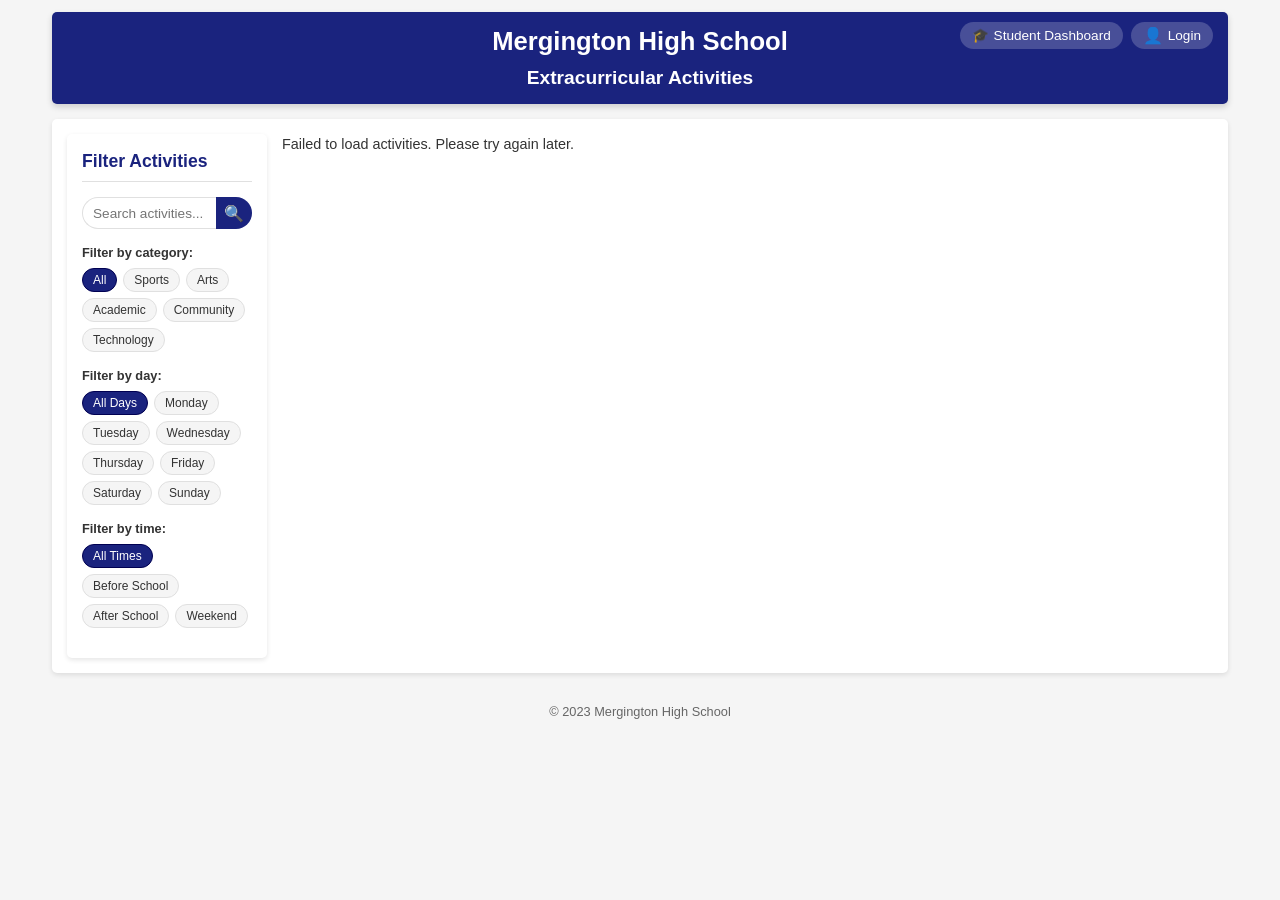
==== src/static/index.html @ c19a3ea5 "Add student dashboard page with profile and quick-access features" ====
<!DOCTYPE html>
<html lang="en">
  <head>
    <meta charset="UTF-8" />
    <meta name="viewport" content="width=device-width, initial-scale=1.0" />
    <title>Mergington High School Activities</title>
    <link rel="stylesheet" href="styles.css" />
    <link
      rel="icon"
      type="image/svg+xml"
      href="https://github.githubassets.com/favicons/favicon.svg"
    />
  </head>
  <body>
    <header>
      <h1>Mergington High School</h1>
      <h2>Extracurricular Activities</h2>
      <div id="user-controls">
        <div id="user-status">
          <a href="/static/dashboard.html" class="icon-button header-nav-link" style="margin-right:8px;">
            <span>🎓</span>
            <span>Student Dashboard</span>
          </a>
          <button id="login-button" class="icon-button">
            <span class="user-icon">👤</span>
            <span>Login</span>
          </button>
          <div id="user-info" class="hidden">
            <span id="display-name"></span>
            <button id="logout-button">Logout</button>
          </div>
        </div>
      </div>
    </header>

    <main>
      <section id="activities-container">
        <div class="main-content-layout">
          <!-- Left Sidebar for Filters -->
          <aside class="sidebar-filters">
            <h3>Filter Activities</h3>
            <!-- Search Box -->
            <div class="search-box">
              <input type="text" id="activity-search" placeholder="Search activities..." />
              <button id="search-button" aria-label="Search">
                <span class="search-icon">🔍</span>
              </button>
            </div>

            <div class="filter-container">
              <div class="filter-label">Filter by category:</div>
              <div class="category-filters" id="category-filters">
                <button class="category-filter active" data-category="all">All</button>
                <button class="category-filter" data-category="sports">Sports</button>
                <button class="category-filter" data-category="arts">Arts</button>
                <button class="category-filter" data-category="academic">Academic</button>
                <button class="category-filter" data-category="community">Community</button>
                <button class="category-filter" data-category="technology">Technology</button>
              </div>
            </div>

            <!-- Day Filter -->
            <div class="filter-container day-filter-container">
              <div class="filter-label">Filter by day:</div>
              <div class="day-filters" id="day-filters">
                <button class="day-filter active" data-day="">All Days</button>
                <button class="day-filter" data-day="Monday">Monday</button>
                <button class="day-filter" data-day="Tuesday">Tuesday</button>
                <button class="day-filter" data-day="Wednesday">Wednesday</button>
                <button class="day-filter" data-day="Thursday">Thursday</button>
                <button class="day-filter" data-day="Friday">Friday</button>
                <button class="day-filter" data-day="Saturday">Saturday</button>
                <button class="day-filter" data-day="Sunday">Sunday</button>
              </div>
            </div>

            <!-- Time Filter -->
            <div class="filter-container time-filter-container">
              <div class="filter-label">Filter by time:</div>
              <div class="time-filters">
                <button class="time-filter active" data-time="">All Times</button>
                <button class="time-filter" data-time="morning">Before School</button>
                <button class="time-filter" data-time="afternoon">After School</button>
                <button class="time-filter" data-time="weekend">Weekend</button>
              </div>
            </div>
          </aside>

          <!-- Activities Content -->
          <div class="activities-content">
            <div id="activities-list">
              <!-- Activities will be loaded here -->
              <p>Loading activities...</p>
            </div>
            <div id="message" class="hidden message"></div>
          </div>
        </div>
      </section>
    </main>

    <footer>
      <p>&copy; 2023 Mergington High School</p>
    </footer>

    <!-- Registration Modal -->
    <div id="registration-modal" class="modal hidden">
      <div class="modal-content">
        <span class="close-modal">&times;</span>
        <h3>Register for <span id="modal-activity-name"></span></h3>
        <form id="signup-form">
          <div class="form-group">
            <label for="email">Student Email:</label>
            <input type="email" id="email" required placeholder="your-email@mergington.edu" />
          </div>
          <input type="hidden" id="activity" value="" />
          <button type="submit">Register</button>
        </form>
      </div>
    </div>

    <!-- Login Modal -->
    <div id="login-modal" class="modal hidden">
      <div class="modal-content">
        <span class="close-login-modal">&times;</span>
        <h3>Teacher Login</h3>
        <form id="login-form">
          <div class="form-group">
            <label for="username">Username:</label>
            <input type="text" id="username" required placeholder="Enter your username" />
          </div>
          <div class="form-group">
            <label for="password">Password:</label>
            <input type="password" id="password" required placeholder="Enter your password" />
          </div>
          <button type="submit">Login</button>
        </form>
        <div id="login-message" class="hidden message"></div>
      </div>
    </div>

    <script src="app.js"></script>
  </body>
</html>
---- src/static/styles.css ----
/* Color palette */
:root {
  /* Primary colors */
  --primary: #1a237e;
  --primary-light: #534bae;
  --primary-dark: #000051;
  --primary-text: #ffffff;

  /* Secondary colors */
  --secondary: #ff6f00;
  --secondary-light: #ffa040;
  --secondary-dark: #c43e00;
  --secondary-text: #ffffff;

  /* Neutral colors */
  --background: #f5f5f5;
  --surface: #ffffff;
  --text-primary: #333333;
  --text-secondary: #666666;
  --border: #e0e0e0;
  --border-light: #f0f0f0;
  --border-focus: #d0d0d0;

  /* Feedback colors */
  --success: #2e7d32;
  --success-light: #e8f5e9;
  --warning: #ff9800;
  --warning-light: #fff3cd;
  --error: #c62828;
  --error-light: #ffebee;
  --info: #0c5460;
  --info-light: #d1ecf1;
}

* {
  box-sizing: border-box;
  margin: 0;
  padding: 0;
  font-family: Arial, sans-serif;
}

body {
  font-family: Arial, sans-serif;
  line-height: 1.4;
  color: var(--text-primary);
  max-width: 1200px;
  margin: 0 auto;
  padding: 12px;
  background-color: var(--background);
  font-size: 0.9rem;
}

header {
  text-align: center;
  padding: 12px 0;
  margin-bottom: 15px;
  background-color: var(--primary);
  color: var(--primary-text);
  border-radius: 5px;
  box-shadow: 0 3px 6px rgba(0, 0, 0, 0.16);
  position: relative;
  display: flex;
  flex-direction: column;
  align-items: center;
}

header h1 {
  margin-bottom: 5px;
  font-size: 1.6rem;
}

header h2 {
  font-size: 1.2rem;
}

main {
  display: flex;
  flex-wrap: wrap;
  justify-content: center;
}

section {
  background-color: var(--surface);
  padding: 15px;
  border-radius: 5px;
  box-shadow: 0 2px 5px rgba(0, 0, 0, 0.1);
  width: 100%;
}

section h3 {
  margin-bottom: 15px;
  padding-bottom: 8px;
  border-bottom: 1px solid var(--border);
  color: var(--primary);
  font-size: 1.1rem;
}

/* New Layout Styles */
.main-content-layout {
  display: flex;
  flex-direction: column;
  gap: 15px;
}

.sidebar-filters {
  padding: 15px;
  background-color: var(--surface);
  border-radius: 5px;
  box-shadow: 0 2px 5px rgba(0, 0, 0, 0.1);
}

.sidebar-filters h3 {
  margin-bottom: 15px;
  padding-bottom: 8px;
  border-bottom: 1px solid var(--border);
  color: var(--primary);
  font-size: 1.1rem;
}

.activities-content {
  flex: 1;
}

/* Desktop layout */
@media (min-width: 768px) {
  .main-content-layout {
    flex-direction: row;
    align-items: flex-start;
  }

  .sidebar-filters {
    width: 200px; /* Reduced from 250px to 200px to make the sidebar narrower */
    position: sticky;
    top: 15px;
    max-height: calc(100vh - 30px);
    overflow-y: auto;
  }

  .activities-content {
    flex: 1;
  }
}

#activities-list {
  display: grid;
  grid-template-columns: repeat(auto-fill, minmax(250px, 1fr));
  gap: 15px;
  width: 100%;
}

.activity-card {
  padding: 12px;
  border: 1px solid var(--border);
  border-radius: 6px;
  background-color: var(--surface);
  display: flex;
  flex-direction: column;
  height: 100%;
  transition: all 0.3s ease;
  box-shadow: 0 2px 5px rgba(0, 0, 0, 0.05);
  position: relative;
  overflow: hidden;
  font-size: 0.85rem;
}

.activity-card:hover {
  transform: translateY(-5px);
  box-shadow: 0 8px 15px rgba(0, 0, 0, 0.1);
  border-color: var(--border-focus);
}

.activity-card h4 {
  margin-bottom: 8px;
  color: var(--primary);
  font-size: 1rem;
  letter-spacing: 0.3px;
  padding-bottom: 6px;
  border-bottom: 1px solid var(--border-light);
}

.activity-card p {
  margin-bottom: 8px;
  line-height: 1.4;
}

.activity-card-actions {
  margin-top: auto;
  padding-top: 10px;
  display: flex;
  justify-content: center;
}

/* Activity Tag */
.activity-tag {
  position: absolute;
  top: 8px;
  right: 8px;
  background: #e8eaf6;
  color: #3949ab;
  font-size: 0.65rem;
  font-weight: bold;
  padding: 2px 6px;
  border-radius: 10px;
  text-transform: uppercase;
  letter-spacing: 0.3px;
}

/* Capacity Indicator */
.capacity-container {
  margin: 8px 0;
  width: 100%;
}

.capacity-bar-bg {
  height: 6px;
  background-color: var(--border-light);
  border-radius: 3px;
  overflow: hidden;
}

.capacity-text {
  display: flex;
  justify-content: space-between;
  margin-top: 3px;
  font-size: 0.7rem;
  color: var(--text-secondary);
}

.capacity-full .capacity-bar-fill {
  background-color: var(--error);
}

.capacity-near-full .capacity-bar-fill {
  background-color: var(--warning);
}

.capacity-available .capacity-bar-fill {
  background-color: var(--success);
}

/* Participants list */
.participants-list {
  margin-top: 8px;
  padding-top: 8px;
  border-top: 1px solid var(--border-light);
}

.participants-list h5 {
  color: var(--primary);
  margin-bottom: 5px;
  font-size: 0.8em;
}

.participants-list ul {
  list-style-type: none;
  padding-left: 0;
  margin: 0;
  max-height: 100px;
}

.participants-list li {
  padding: 2px 0;
  color: var(--text-secondary);
  font-size: 0.8em;
  display: flex;
  justify-content: space-between;
  align-items: center;
}

/* Buttons */
.register-button {
  background: linear-gradient(145deg, var(--secondary), var(--secondary-dark));
  color: var(--secondary-text);
  margin-top: 10px;
  padding: 6px 12px;
  width: 100%;
  font-weight: bold;
  border-radius: 20px;
  box-shadow: 0 2px 4px rgba(255, 111, 0, 0.2);
  transition: all 0.3s ease;
  display: flex;
  justify-content: center;
  align-items: center;
  font-size: 0.85rem;
  letter-spacing: 0.3px;
  text-transform: uppercase;
  border: none;
}

button {
  background-color: var(--primary);
  color: white;
  border: none;
  padding: 6px 12px;
  font-size: 0.85rem;
  border-radius: 4px;
  cursor: pointer;
  transition: background-color 0.2s;
}

/* Tooltip styles */
.tooltip {
  position: relative;
  display: inline-block;
  cursor: pointer;
}

.tooltip .tooltip-text {
  visibility: hidden;
  background-color: rgba(33, 33, 33, 0.9);
  color: #fff;
  text-align: center;
  padding: 8px 12px;
  border-radius: 4px;
  font-size: 0.8rem;
  position: absolute;
  z-index: 1;
  bottom: 125%;
  left: 50%;
  transform: translateX(-50%);
  opacity: 0;
  transition: opacity 0.2s, visibility 0.2s;
  width: max-content;
  max-width: 250px;
  pointer-events: none;
  box-shadow: 0 2px 8px rgba(0, 0, 0, 0.2);
}

.tooltip:hover .tooltip-text {
  visibility: visible;
  opacity: 1;
}

/* Special positioning for delete participant tooltip */
.delete-participant {
  cursor: pointer;
}

.delete-participant .tooltip-text {
  left: auto;
  right: calc(100% + 8px);
  top: 50%;
  bottom: auto;
  transform: translateY(-50%);
  white-space: nowrap;
}

/* Activity skeletons for loading state */
.skeleton-card {
  padding: 12px;
  border: 1px solid var(--border);
  border-radius: 6px;
  background-color: var(--surface);
  display: flex;
  flex-direction: column;
  height: 180px;
  position: relative;
  overflow: hidden;
}

.skeleton-line {
  height: 10px;
  margin-bottom: 8px;
  background: linear-gradient(
    90deg,
    var(--border-light) 25%,
    var(--border) 50%,
    var(--border-light) 75%
  );
  background-size: 200% 100%;
  border-radius: 3px;
  animation: shimmer 1.5s infinite;
}

.skeleton-title {
  height: 18px;
  width: 70%;
  margin-bottom: 10px;
}

.skeleton-text {
  width: 100%;
}

.skeleton-text.short {
  width: 60%;
}

@keyframes shimmer {
  0% {
    background-position: -200% 0;
  }
  100% {
    background-position: 200% 0;
  }
}

/* Modal animation */
.modal {
  position: fixed;
  top: 0;
  left: 0;
  width: 100%;
  height: 100%;
  background-color: rgba(0, 0, 0, 0.5);
  display: flex;
  justify-content: center;
  align-items: center;
  z-index: 1000;
  opacity: 0;
  transition: opacity 0.3s ease;
}

.modal.show {
  opacity: 1;
}

.modal-content {
  background-color: var(--surface);
  padding: 18px;
  border-radius: 5px;
  width: 90%;
  max-width: 350px;
  position: relative;
  transform: translateY(-20px);
  transition: transform 0.3s ease;
  box-shadow: 0 4px 20px rgba(0, 0, 0, 0.15);
  border: 1px solid var(--border);
}

.modal.show .modal-content {
  transform: translateY(0);
}

.close-modal,
.close-login-modal {
  position: absolute;
  right: 12px;
  top: 8px;
  font-size: 18px;
  cursor: pointer;
  color: var(--text-secondary);
  line-height: 1;
}

/* Login modal specific styling */
#login-modal .modal-content h3 {
  color: var(--primary);
  font-size: 1.2rem;
  margin-bottom: 15px;
  text-align: center;
}

/* Hidden class - critical for showing/hiding elements */
.hidden {
  display: none !important;
}

/* More compact no-results message */
.no-results {
  text-align: center;
  padding: 12px;
  color: var(--text-secondary);
  background-color: var(--surface);
  border-radius: 6px;
  border: 1px dashed var(--border);
  margin: 10px 0;
  font-size: 0.85rem;
}

footer {
  text-align: center;
  margin-top: 20px;
  padding: 10px;
  color: var(--text-secondary);
  font-size: 0.8rem;
}

/* Search and Filter Components - Updated for Sidebar */
.search-box {
  display: flex;
  width: 100%;
  margin-bottom: 15px;
}

.search-box input {
  flex: 1;
  min-width: 0; /* Add this to prevent input from overflowing */
  padding: 6px 10px;
  border: 1px solid var(--border);
  border-right: none;
  border-radius: 20px 0 0 20px;
  font-size: 0.85rem;
  transition: all 0.3s ease;
}

.search-box input:focus {
  outline: none;
  border-color: var(--primary-light);
  box-shadow: 0 0 0 2px rgba(83, 75, 174, 0.1);
}

.search-box button {
  width: 36px;
  height: 100%; /* Make button match input height */
  min-height: 32px; /* Ensure minimum clickable area */
  background: var(--primary);
  color: white;
  border: none;
  border-radius: 0 20px 20px 0;
  cursor: pointer;
  transition: background-color 0.3s ease;
  padding: 0;
  display: flex;
  align-items: center;
  justify-content: center;
}

.search-box button:hover {
  background-color: var(--primary-light);
}

.search-icon {
  font-size: 1rem;
}

.filter-container {
  margin-bottom: 15px;
  display: flex;
  flex-direction: column;
  gap: 6px;
}

.filter-label {
  font-weight: 600;
  color: var(--text-primary);
  font-size: 0.8rem;
}

.category-filters,
.day-filters,
.time-filters {
  display: flex;
  flex-wrap: wrap;
  gap: 6px;
}

.category-filter,
.day-filter,
.time-filter {
  background-color: var(--background);
  border: 1px solid var(--border);
  color: var(--text-primary);
  padding: 4px 10px;
  border-radius: 15px;
  font-size: 0.75rem;
  cursor: pointer;
  transition: all 0.2s ease;
}

.category-filter.active,
.day-filter.active,
.time-filter.active {
  background-color: var(--primary);
  color: white;
  border-color: var(--primary-dark);
}

.category-filter:hover,
.day-filter:hover,
.time-filter:hover {
  background-color: var(--primary-light);
  color: white;
}

.time-filters {
  width: 100%;
}

.reset-button {
  background-color: var(--border);
  color: var(--text-primary);
  padding: 5px 12px;
  border-radius: 15px;
  font-size: 0.8rem;
  font-weight: 500;
  cursor: pointer;
  transition: all 0.2s ease;
  align-self: flex-start;
}

.reset-button:hover {
  background-color: var(--border-focus);
}

/* Responsive adjustments for mobile */
@media (max-width: 767px) {
  .sidebar-filters {
    margin-bottom: 15px;
  }

  .main-content-layout {
    flex-direction: column;
  }

  #activities-list {
    grid-template-columns: repeat(auto-fill, minmax(250px, 1fr));
  }

  .sidebar-filters {
    width: 100%;
  }
}

/* User controls in header */
#user-controls {
  position: absolute;
  top: 10px;
  right: 15px;
}

#user-status {
  display: flex;
  align-items: center;
}

#user-info {
  display: flex;
  align-items: center;
  gap: 10px;
}

#display-name {
  margin-right: 5px;
  font-weight: 500;
}

.icon-button {
  display: flex;
  align-items: center;
  gap: 5px;
  background-color: rgba(255, 255, 255, 0.2);
  border-radius: 20px;
  padding: 4px 12px;
  font-size: 0.85rem;
  transition: background-color 0.2s;
}

.icon-button:hover {
  background-color: rgba(255, 255, 255, 0.3);
}

.user-icon {
  font-size: 1rem;
}

#logout-button {
  padding: 3px 10px;
  background-color: rgba(255, 255, 255, 0.2);
  font-size: 0.8rem;
  border-radius: 20px;
}

#logout-button:hover {
  background-color: rgba(255, 255, 255, 0.3);
}

/* ─── Student Dashboard ─────────────────────────────────────────── */

/* Header navigation link (back to Activities) */
.header-nav-link {
  text-decoration: none;
  color: var(--primary-text);
}

/* Lookup form */
.lookup-form {
  max-width: 480px;
}

.lookup-form .search-box {
  margin-top: 8px;
}

/* Dashboard two-column layout */
.dashboard-layout {
  display: flex;
  flex-direction: column;
  gap: 20px;
}

@media (min-width: 768px) {
  .dashboard-layout {
    flex-direction: row;
    align-items: flex-start;
  }
}

/* Profile card (sidebar) */
.profile-card {
  background-color: var(--surface);
  border: 1px solid var(--border);
  border-radius: 8px;
  padding: 20px;
  display: flex;
  flex-direction: column;
  align-items: center;
  text-align: center;
  gap: 10px;
  box-shadow: 0 2px 5px rgba(0, 0, 0, 0.08);
}

@media (min-width: 768px) {
  .profile-card {
    width: 220px;
    position: sticky;
    top: 15px;
  }
}

.profile-avatar {
  font-size: 3rem;
  background-color: var(--primary);
  color: var(--primary-text);
  border-radius: 50%;
  width: 64px;
  height: 64px;
  display: flex;
  align-items: center;
  justify-content: center;
}

.profile-card h3 {
  border: none;
  padding: 0;
  margin: 0;
  font-size: 1.1rem;
  color: var(--text-primary);
}

.profile-email {
  font-size: 0.8rem;
  color: var(--text-secondary);
  word-break: break-all;
}

.profile-details {
  width: 100%;
  border-top: 1px solid var(--border-light);
  padding-top: 10px;
  display: flex;
  flex-direction: column;
  gap: 6px;
}

.profile-detail-row {
  display: flex;
  justify-content: space-between;
  font-size: 0.85rem;
}

.profile-detail-label {
  color: var(--text-secondary);
}

.profile-detail-value {
  font-weight: 600;
  color: var(--text-primary);
}

.logout-btn {
  margin-top: 6px;
  width: 100%;
  background-color: rgba(0, 0, 0, 0.08);
  color: var(--text-primary);
  border-radius: 20px;
  font-size: 0.8rem;
  padding: 5px 10px;
}

.logout-btn:hover {
  background-color: rgba(0, 0, 0, 0.14);
}

/* Main dashboard content */
.dashboard-content {
  flex: 1;
  display: flex;
  flex-direction: column;
  gap: 15px;
}

.dashboard-section-title {
  font-weight: 700;
  font-size: 1rem;
  color: var(--primary);
  border-bottom: 2px solid var(--primary-light);
  padding-bottom: 6px;
  margin-bottom: 4px;
}

/* Quick-access grid */
.quick-access-grid {
  display: grid;
  grid-template-columns: repeat(auto-fill, minmax(160px, 1fr));
  gap: 12px;
}

.quick-access-card {
  background-color: var(--surface);
  border: 1px solid var(--border);
  border-radius: 8px;
  padding: 16px 12px;
  display: flex;
  flex-direction: column;
  align-items: center;
  text-align: center;
  gap: 8px;
  cursor: pointer;
  transition: all 0.2s ease;
  box-shadow: 0 2px 4px rgba(0, 0, 0, 0.05);
}

.quick-access-card:hover {
  transform: translateY(-4px);
  box-shadow: 0 6px 12px rgba(0, 0, 0, 0.1);
  border-color: var(--primary-light);
}

.quick-access-icon {
  font-size: 2rem;
}

.quick-access-label {
  font-weight: 700;
  font-size: 0.9rem;
  color: var(--primary);
}

.quick-access-desc {
  font-size: 0.75rem;
  color: var(--text-secondary);
  line-height: 1.3;
}

/* Enrolled activities list */
.enrolled-activities {
  display: flex;
  flex-direction: column;
  gap: 8px;
}

.enrolled-activity-item {
  display: flex;
  align-items: center;
  gap: 10px;
  background-color: var(--surface);
  border: 1px solid var(--border);
  border-radius: 6px;
  padding: 10px 14px;
  font-size: 0.9rem;
  box-shadow: 0 1px 3px rgba(0, 0, 0, 0.05);
}

.enrolled-activity-icon {
  font-size: 1.2rem;
}

.enrolled-activity-name {
  color: var(--text-primary);
  font-weight: 500;
}
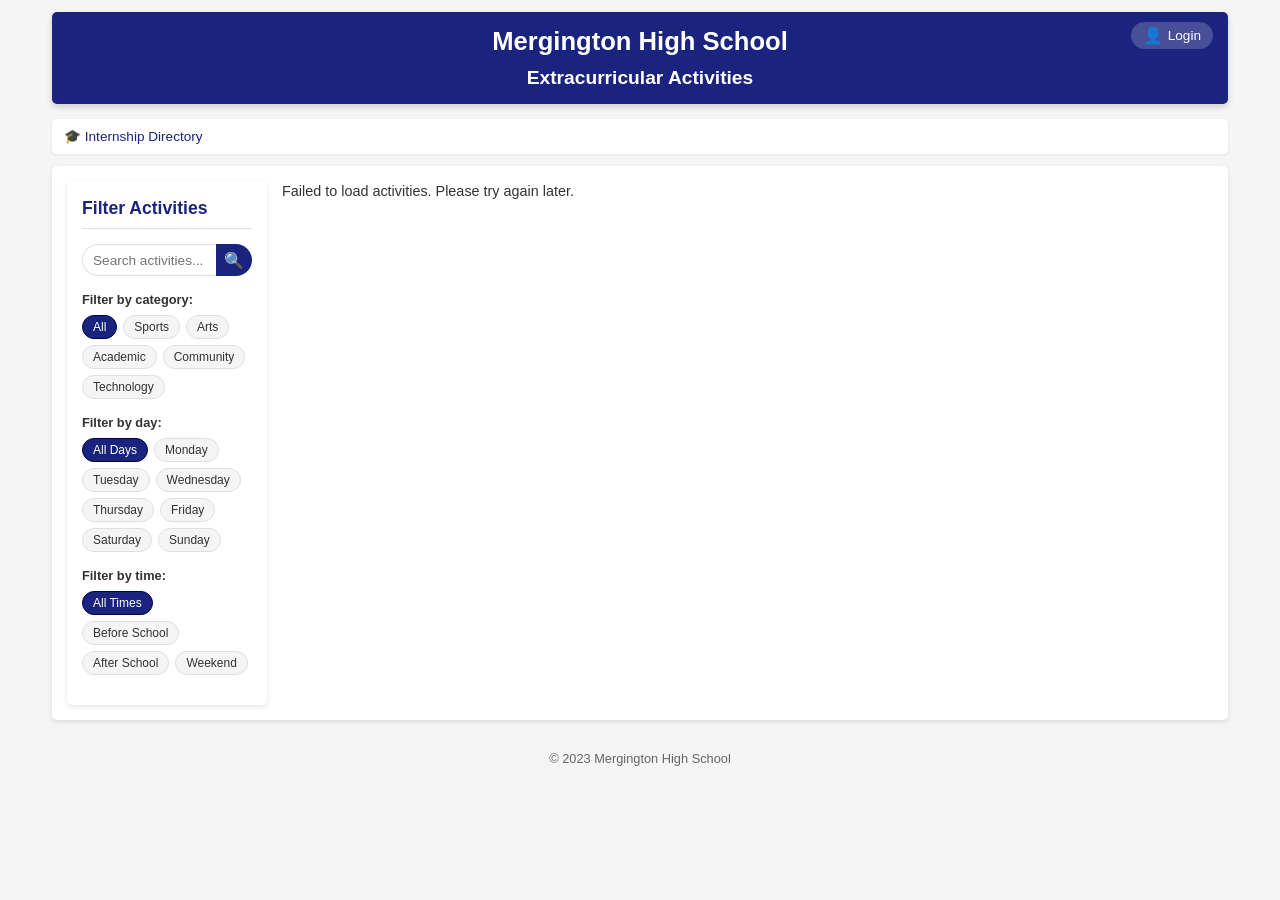
==== commit ead488ac: "Add internship directory with branch filtering" ====
--- a/src/static/index.html
+++ b/src/static/index.html
@@ -17,10 +17,6 @@
       <h2>Extracurricular Activities</h2>
       <div id="user-controls">
         <div id="user-status">
-          <a href="/static/dashboard.html" class="icon-button header-nav-link" style="margin-right:8px;">
-            <span>🎓</span>
-            <span>Student Dashboard</span>
-          </a>
           <button id="login-button" class="icon-button">
             <span class="user-icon">👤</span>
             <span>Login</span>
@@ -32,6 +28,10 @@
         </div>
       </div>
     </header>
+
+    <nav class="page-nav">
+      <a href="/static/internships.html">🎓 Internship Directory</a>
+    </nav>
 
     <main>
       <section id="activities-container">
--- a/src/static/styles.css
+++ b/src/static/styles.css
@@ -141,7 +141,8 @@
   }
 }
 
-#activities-list {
+#activities-list,
+#internships-list {
   display: grid;
   grid-template-columns: repeat(auto-fill, minmax(250px, 1fr));
   gap: 15px;
@@ -476,6 +477,122 @@
   font-size: 0.8rem;
 }
 
+/* Page navigation bar */
+.page-nav {
+  margin-bottom: 12px;
+  padding: 8px 12px;
+  background-color: var(--surface);
+  border-radius: 5px;
+  box-shadow: 0 1px 3px rgba(0, 0, 0, 0.08);
+  font-size: 0.85rem;
+}
+
+.page-nav a {
+  color: var(--primary);
+  text-decoration: none;
+  font-weight: 500;
+}
+
+.page-nav a:hover {
+  text-decoration: underline;
+}
+
+/* Internship cards */
+.internship-card {
+  padding: 12px;
+  border: 1px solid var(--border);
+  border-radius: 6px;
+  background-color: var(--surface);
+  display: flex;
+  flex-direction: column;
+  height: 100%;
+  transition: all 0.3s ease;
+  box-shadow: 0 2px 5px rgba(0, 0, 0, 0.05);
+  position: relative;
+  overflow: hidden;
+  font-size: 0.85rem;
+}
+
+.internship-card:hover {
+  transform: translateY(-5px);
+  box-shadow: 0 8px 15px rgba(0, 0, 0, 0.1);
+  border-color: var(--border-focus);
+}
+
+.internship-card h4 {
+  margin-bottom: 8px;
+  color: var(--primary);
+  font-size: 1rem;
+  letter-spacing: 0.3px;
+  padding-bottom: 6px;
+  border-bottom: 1px solid var(--border-light);
+  padding-right: 60px;
+}
+
+.internship-role {
+  font-weight: 600;
+  margin-bottom: 4px;
+}
+
+.internship-location {
+  color: var(--text-secondary);
+  margin-bottom: 6px;
+}
+
+.internship-prereqs {
+  font-size: 0.8rem;
+  color: var(--text-secondary);
+  margin-bottom: 8px;
+  line-height: 1.4;
+}
+
+.internship-branch-tag {
+  position: absolute;
+  top: 8px;
+  right: 8px;
+  font-size: 0.65rem;
+  font-weight: bold;
+  padding: 2px 6px;
+  border-radius: 10px;
+  text-transform: uppercase;
+  letter-spacing: 0.3px;
+}
+
+.internship-link-button {
+  text-decoration: none;
+  display: inline-block;
+  text-align: center;
+}
+
+/* Branch filter buttons */
+.branch-filter {
+  background-color: var(--background);
+  border: 1px solid var(--border);
+  color: var(--text-primary);
+  padding: 4px 10px;
+  border-radius: 15px;
+  font-size: 0.75rem;
+  cursor: pointer;
+  transition: all 0.2s ease;
+}
+
+.branch-filter.active {
+  background-color: var(--primary);
+  color: white;
+  border-color: var(--primary-dark);
+}
+
+.branch-filter:hover {
+  background-color: var(--primary-light);
+  color: white;
+}
+
+.branch-filters {
+  display: flex;
+  flex-wrap: wrap;
+  gap: 6px;
+}
+
 /* Search and Filter Components - Updated for Sidebar */
 .search-box {
   display: flex;
@@ -603,7 +720,8 @@
     flex-direction: column;
   }
 
-  #activities-list {
+  #activities-list,
+  #internships-list {
     grid-template-columns: repeat(auto-fill, minmax(250px, 1fr));
   }
 
@@ -664,209 +782,3 @@
 #logout-button:hover {
   background-color: rgba(255, 255, 255, 0.3);
 }
-
-/* ─── Student Dashboard ─────────────────────────────────────────── */
-
-/* Header navigation link (back to Activities) */
-.header-nav-link {
-  text-decoration: none;
-  color: var(--primary-text);
-}
-
-/* Lookup form */
-.lookup-form {
-  max-width: 480px;
-}
-
-.lookup-form .search-box {
-  margin-top: 8px;
-}
-
-/* Dashboard two-column layout */
-.dashboard-layout {
-  display: flex;
-  flex-direction: column;
-  gap: 20px;
-}
-
-@media (min-width: 768px) {
-  .dashboard-layout {
-    flex-direction: row;
-    align-items: flex-start;
-  }
-}
-
-/* Profile card (sidebar) */
-.profile-card {
-  background-color: var(--surface);
-  border: 1px solid var(--border);
-  border-radius: 8px;
-  padding: 20px;
-  display: flex;
-  flex-direction: column;
-  align-items: center;
-  text-align: center;
-  gap: 10px;
-  box-shadow: 0 2px 5px rgba(0, 0, 0, 0.08);
-}
-
-@media (min-width: 768px) {
-  .profile-card {
-    width: 220px;
-    position: sticky;
-    top: 15px;
-  }
-}
-
-.profile-avatar {
-  font-size: 3rem;
-  background-color: var(--primary);
-  color: var(--primary-text);
-  border-radius: 50%;
-  width: 64px;
-  height: 64px;
-  display: flex;
-  align-items: center;
-  justify-content: center;
-}
-
-.profile-card h3 {
-  border: none;
-  padding: 0;
-  margin: 0;
-  font-size: 1.1rem;
-  color: var(--text-primary);
-}
-
-.profile-email {
-  font-size: 0.8rem;
-  color: var(--text-secondary);
-  word-break: break-all;
-}
-
-.profile-details {
-  width: 100%;
-  border-top: 1px solid var(--border-light);
-  padding-top: 10px;
-  display: flex;
-  flex-direction: column;
-  gap: 6px;
-}
-
-.profile-detail-row {
-  display: flex;
-  justify-content: space-between;
-  font-size: 0.85rem;
-}
-
-.profile-detail-label {
-  color: var(--text-secondary);
-}
-
-.profile-detail-value {
-  font-weight: 600;
-  color: var(--text-primary);
-}
-
-.logout-btn {
-  margin-top: 6px;
-  width: 100%;
-  background-color: rgba(0, 0, 0, 0.08);
-  color: var(--text-primary);
-  border-radius: 20px;
-  font-size: 0.8rem;
-  padding: 5px 10px;
-}
-
-.logout-btn:hover {
-  background-color: rgba(0, 0, 0, 0.14);
-}
-
-/* Main dashboard content */
-.dashboard-content {
-  flex: 1;
-  display: flex;
-  flex-direction: column;
-  gap: 15px;
-}
-
-.dashboard-section-title {
-  font-weight: 700;
-  font-size: 1rem;
-  color: var(--primary);
-  border-bottom: 2px solid var(--primary-light);
-  padding-bottom: 6px;
-  margin-bottom: 4px;
-}
-
-/* Quick-access grid */
-.quick-access-grid {
-  display: grid;
-  grid-template-columns: repeat(auto-fill, minmax(160px, 1fr));
-  gap: 12px;
-}
-
-.quick-access-card {
-  background-color: var(--surface);
-  border: 1px solid var(--border);
-  border-radius: 8px;
-  padding: 16px 12px;
-  display: flex;
-  flex-direction: column;
-  align-items: center;
-  text-align: center;
-  gap: 8px;
-  cursor: pointer;
-  transition: all 0.2s ease;
-  box-shadow: 0 2px 4px rgba(0, 0, 0, 0.05);
-}
-
-.quick-access-card:hover {
-  transform: translateY(-4px);
-  box-shadow: 0 6px 12px rgba(0, 0, 0, 0.1);
-  border-color: var(--primary-light);
-}
-
-.quick-access-icon {
-  font-size: 2rem;
-}
-
-.quick-access-label {
-  font-weight: 700;
-  font-size: 0.9rem;
-  color: var(--primary);
-}
-
-.quick-access-desc {
-  font-size: 0.75rem;
-  color: var(--text-secondary);
-  line-height: 1.3;
-}
-
-/* Enrolled activities list */
-.enrolled-activities {
-  display: flex;
-  flex-direction: column;
-  gap: 8px;
-}
-
-.enrolled-activity-item {
-  display: flex;
-  align-items: center;
-  gap: 10px;
-  background-color: var(--surface);
-  border: 1px solid var(--border);
-  border-radius: 6px;
-  padding: 10px 14px;
-  font-size: 0.9rem;
-  box-shadow: 0 1px 3px rgba(0, 0, 0, 0.05);
-}
-
-.enrolled-activity-icon {
-  font-size: 1.2rem;
-}
-
-.enrolled-activity-name {
-  color: var(--text-primary);
-  font-weight: 500;
-}
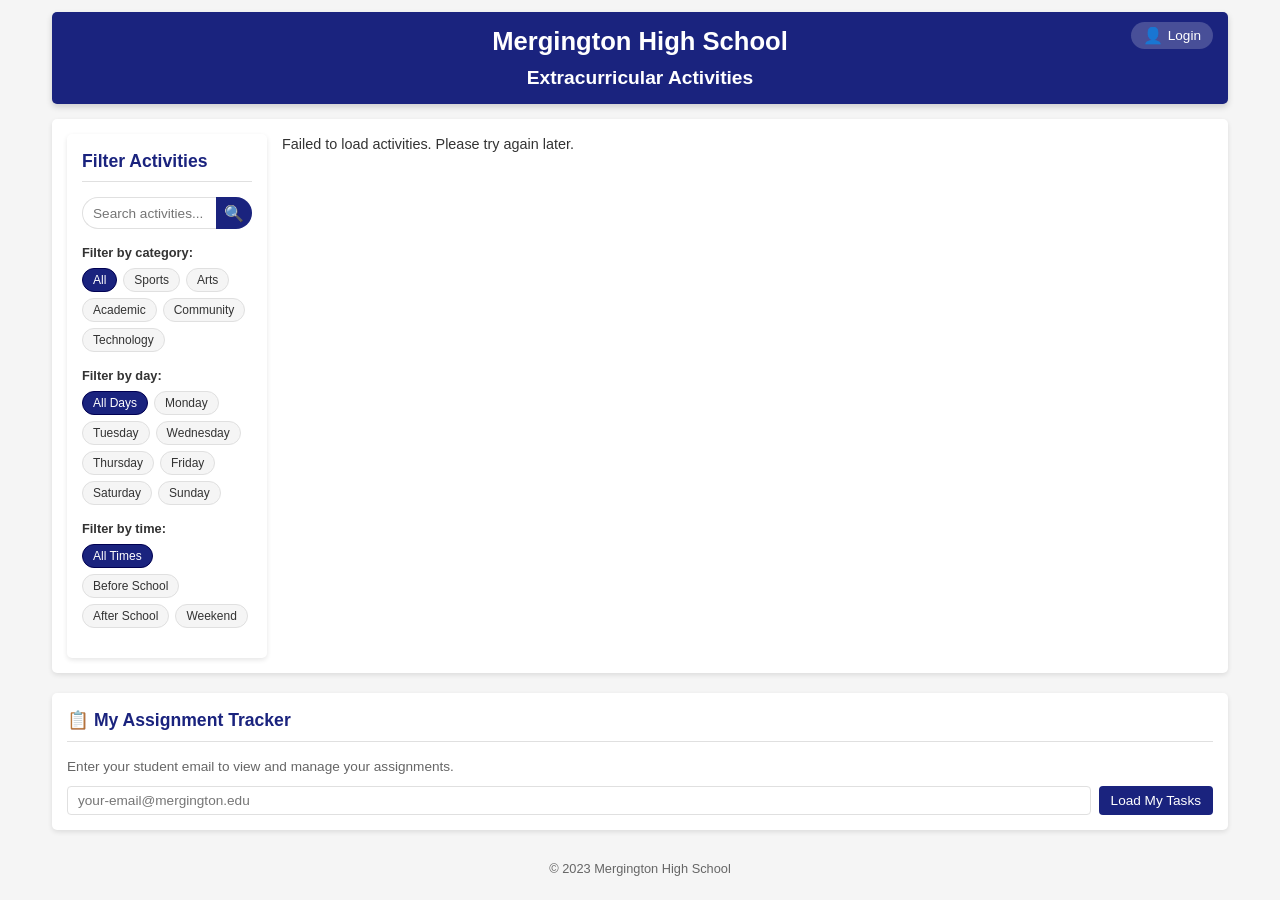
==== commit 72946a96: "Add student assignment and to-do tracker feature" ====
--- a/src/static/index.html
+++ b/src/static/index.html
@@ -28,10 +28,6 @@
         </div>
       </div>
     </header>
-
-    <nav class="page-nav">
-      <a href="/static/internships.html">🎓 Internship Directory</a>
-    </nav>
 
     <main>
       <section id="activities-container">
@@ -96,6 +92,30 @@
           </div>
         </div>
       </section>
+
+      <!-- Student To-Do / Assignment Tracker -->
+      <section id="todo-container">
+        <h3>📋 My Assignment Tracker</h3>
+        <div id="todo-email-gate">
+          <p class="todo-hint">Enter your student email to view and manage your assignments.</p>
+          <form id="todo-email-form" class="todo-email-form">
+            <input type="email" id="todo-student-email" placeholder="your-email@mergington.edu" required />
+            <button type="submit">Load My Tasks</button>
+          </form>
+        </div>
+        <div id="todo-content" class="hidden">
+          <div id="todo-student-label"></div>
+          <form id="todo-add-form" class="todo-add-form">
+            <input type="text" id="todo-title" placeholder="Assignment title..." required maxlength="200" />
+            <input type="date" id="todo-deadline" title="Deadline (optional)" />
+            <button type="submit">Add</button>
+          </form>
+          <ul id="todo-list">
+            <!-- Tasks rendered here -->
+          </ul>
+          <p id="todo-empty" class="hidden todo-empty">No assignments yet. Add one above!</p>
+        </div>
+      </section>
     </main>
 
     <footer>
--- a/src/static/styles.css
+++ b/src/static/styles.css
@@ -141,8 +141,7 @@
   }
 }
 
-#activities-list,
-#internships-list {
+#activities-list {
   display: grid;
   grid-template-columns: repeat(auto-fill, minmax(250px, 1fr));
   gap: 15px;
@@ -477,122 +476,6 @@
   font-size: 0.8rem;
 }
 
-/* Page navigation bar */
-.page-nav {
-  margin-bottom: 12px;
-  padding: 8px 12px;
-  background-color: var(--surface);
-  border-radius: 5px;
-  box-shadow: 0 1px 3px rgba(0, 0, 0, 0.08);
-  font-size: 0.85rem;
-}
-
-.page-nav a {
-  color: var(--primary);
-  text-decoration: none;
-  font-weight: 500;
-}
-
-.page-nav a:hover {
-  text-decoration: underline;
-}
-
-/* Internship cards */
-.internship-card {
-  padding: 12px;
-  border: 1px solid var(--border);
-  border-radius: 6px;
-  background-color: var(--surface);
-  display: flex;
-  flex-direction: column;
-  height: 100%;
-  transition: all 0.3s ease;
-  box-shadow: 0 2px 5px rgba(0, 0, 0, 0.05);
-  position: relative;
-  overflow: hidden;
-  font-size: 0.85rem;
-}
-
-.internship-card:hover {
-  transform: translateY(-5px);
-  box-shadow: 0 8px 15px rgba(0, 0, 0, 0.1);
-  border-color: var(--border-focus);
-}
-
-.internship-card h4 {
-  margin-bottom: 8px;
-  color: var(--primary);
-  font-size: 1rem;
-  letter-spacing: 0.3px;
-  padding-bottom: 6px;
-  border-bottom: 1px solid var(--border-light);
-  padding-right: 60px;
-}
-
-.internship-role {
-  font-weight: 600;
-  margin-bottom: 4px;
-}
-
-.internship-location {
-  color: var(--text-secondary);
-  margin-bottom: 6px;
-}
-
-.internship-prereqs {
-  font-size: 0.8rem;
-  color: var(--text-secondary);
-  margin-bottom: 8px;
-  line-height: 1.4;
-}
-
-.internship-branch-tag {
-  position: absolute;
-  top: 8px;
-  right: 8px;
-  font-size: 0.65rem;
-  font-weight: bold;
-  padding: 2px 6px;
-  border-radius: 10px;
-  text-transform: uppercase;
-  letter-spacing: 0.3px;
-}
-
-.internship-link-button {
-  text-decoration: none;
-  display: inline-block;
-  text-align: center;
-}
-
-/* Branch filter buttons */
-.branch-filter {
-  background-color: var(--background);
-  border: 1px solid var(--border);
-  color: var(--text-primary);
-  padding: 4px 10px;
-  border-radius: 15px;
-  font-size: 0.75rem;
-  cursor: pointer;
-  transition: all 0.2s ease;
-}
-
-.branch-filter.active {
-  background-color: var(--primary);
-  color: white;
-  border-color: var(--primary-dark);
-}
-
-.branch-filter:hover {
-  background-color: var(--primary-light);
-  color: white;
-}
-
-.branch-filters {
-  display: flex;
-  flex-wrap: wrap;
-  gap: 6px;
-}
-
 /* Search and Filter Components - Updated for Sidebar */
 .search-box {
   display: flex;
@@ -720,8 +603,7 @@
     flex-direction: column;
   }
 
-  #activities-list,
-  #internships-list {
+  #activities-list {
     grid-template-columns: repeat(auto-fill, minmax(250px, 1fr));
   }
 
@@ -730,7 +612,149 @@
   }
 }
 
-/* User controls in header */
+/* ─── Student To-Do / Assignment Tracker ─────────────────────────────────── */
+
+#todo-container {
+  margin-top: 20px;
+}
+
+.todo-hint {
+  color: var(--text-secondary);
+  font-size: 0.85rem;
+  margin-bottom: 10px;
+}
+
+.todo-email-form {
+  display: flex;
+  gap: 8px;
+  flex-wrap: wrap;
+}
+
+.todo-email-form input[type="email"] {
+  flex: 1;
+  min-width: 220px;
+  padding: 6px 10px;
+  border: 1px solid var(--border);
+  border-radius: 4px;
+  font-size: 0.85rem;
+}
+
+.todo-student-label {
+  margin-bottom: 12px;
+  color: var(--text-secondary);
+  font-size: 0.85rem;
+  display: flex;
+  align-items: center;
+  gap: 8px;
+}
+
+.todo-switch-btn {
+  background: none;
+  border: 1px solid var(--border);
+  color: var(--primary);
+  padding: 2px 8px;
+  font-size: 0.75rem;
+  border-radius: 12px;
+  cursor: pointer;
+}
+
+.todo-switch-btn:hover {
+  background-color: var(--background);
+}
+
+.todo-add-form {
+  display: flex;
+  gap: 8px;
+  margin-bottom: 16px;
+  flex-wrap: wrap;
+}
+
+.todo-add-form input[type="text"] {
+  flex: 2;
+  min-width: 180px;
+  padding: 6px 10px;
+  border: 1px solid var(--border);
+  border-radius: 4px;
+  font-size: 0.85rem;
+}
+
+.todo-add-form input[type="date"] {
+  flex: 1;
+  min-width: 130px;
+  padding: 6px 10px;
+  border: 1px solid var(--border);
+  border-radius: 4px;
+  font-size: 0.85rem;
+}
+
+#todo-list {
+  list-style: none;
+  padding: 0;
+  margin: 0;
+  display: flex;
+  flex-direction: column;
+  gap: 8px;
+}
+
+.todo-item {
+  display: flex;
+  align-items: center;
+  gap: 10px;
+  padding: 8px 10px;
+  border: 1px solid var(--border);
+  border-radius: 6px;
+  background-color: var(--surface);
+  font-size: 0.85rem;
+  transition: background-color 0.2s;
+}
+
+.todo-item.todo-completed {
+  background-color: var(--success-light);
+  border-color: #c8e6c9;
+}
+
+.todo-item.todo-completed .todo-title-text {
+  text-decoration: line-through;
+  color: var(--text-secondary);
+}
+
+.todo-title-text {
+  flex: 1;
+  word-break: break-word;
+}
+
+.todo-deadline {
+  font-size: 0.75rem;
+  color: var(--text-secondary);
+  white-space: nowrap;
+}
+
+.todo-check-btn,
+.todo-delete-btn {
+  background: none;
+  border: none;
+  cursor: pointer;
+  padding: 0;
+  font-size: 1.1rem;
+  line-height: 1;
+  color: inherit;
+}
+
+.todo-check-btn:hover,
+.todo-delete-btn:hover {
+  opacity: 0.7;
+}
+
+.todo-empty {
+  text-align: center;
+  color: var(--text-secondary);
+  font-size: 0.85rem;
+  padding: 12px;
+  border: 1px dashed var(--border);
+  border-radius: 6px;
+}
+
+/* ─── End Assignment Tracker ──────────────────────────────────────────────── */
 #user-controls {
   position: absolute;
   top: 10px;
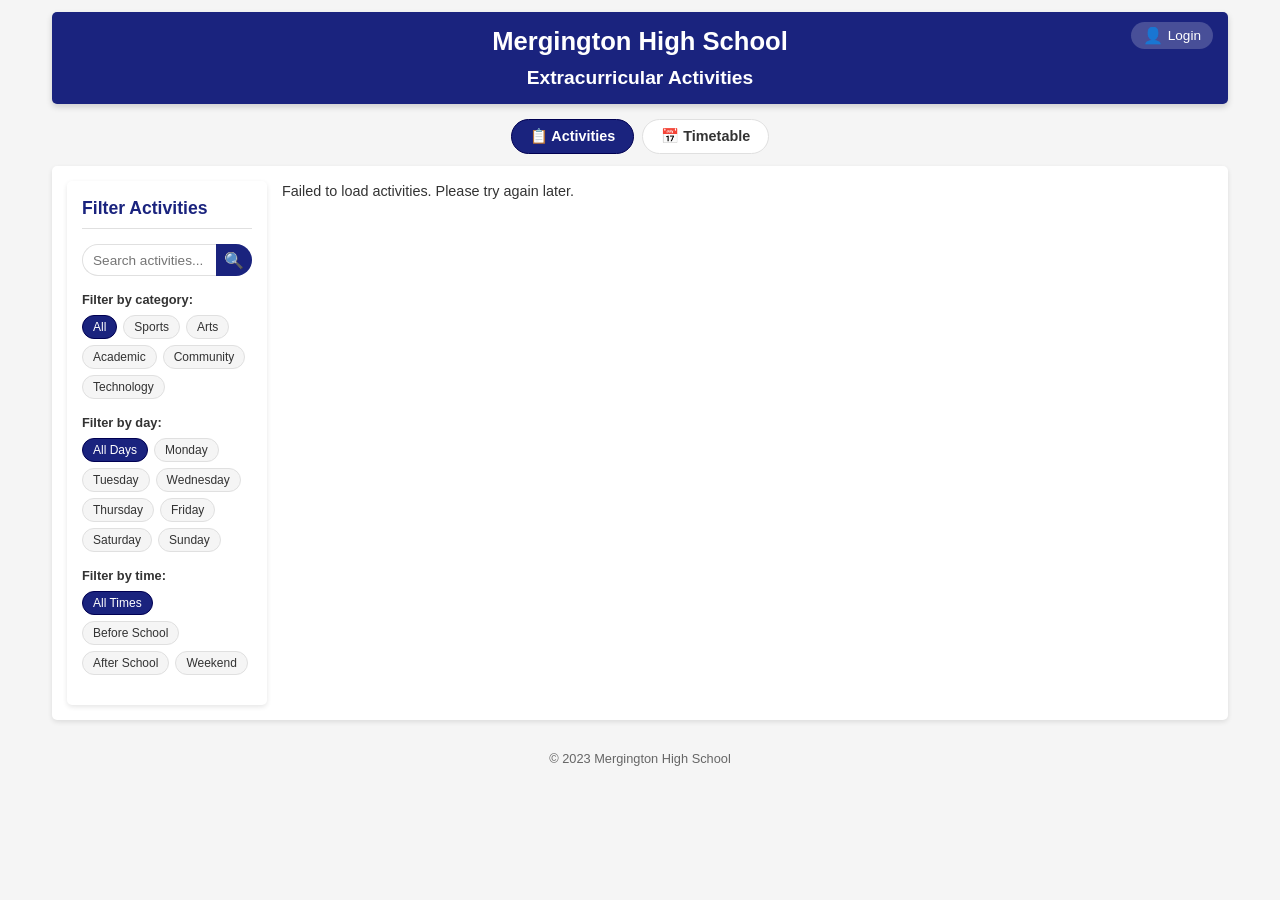
==== commit b3be39c3: "Add branch-based timetable view - Add GET /activities/timetable endpoint with optional branch filter" ====
--- a/src/static/index.html
+++ b/src/static/index.html
@@ -30,6 +30,13 @@
     </header>
 
     <main>
+      <!-- View Toggle Tabs -->
+      <div class="view-tabs">
+        <button class="view-tab active" id="tab-activities" data-view="activities">📋 Activities</button>
+        <button class="view-tab" id="tab-timetable" data-view="timetable">📅 Timetable</button>
+      </div>
+
+      <!-- Activities View -->
       <section id="activities-container">
         <div class="main-content-layout">
           <!-- Left Sidebar for Filters -->
@@ -93,27 +100,40 @@
         </div>
       </section>
 
-      <!-- Student To-Do / Assignment Tracker -->
-      <section id="todo-container">
-        <h3>📋 My Assignment Tracker</h3>
-        <div id="todo-email-gate">
-          <p class="todo-hint">Enter your student email to view and manage your assignments.</p>
-          <form id="todo-email-form" class="todo-email-form">
-            <input type="email" id="todo-student-email" placeholder="your-email@mergington.edu" required />
-            <button type="submit">Load My Tasks</button>
-          </form>
+      <!-- Timetable View -->
+      <section id="timetable-container" class="hidden">
+        <div class="timetable-header">
+          <h3>Weekly Schedule by Branch</h3>
+          <div class="timetable-branch-filter">
+            <label for="branch-select">Branch / Department:</label>
+            <select id="branch-select">
+              <option value="">All Branches</option>
+              <option value="sports">Sports</option>
+              <option value="arts">Arts</option>
+              <option value="academic">Academic</option>
+              <option value="technology">Technology</option>
+              <option value="community">Community</option>
+            </select>
+          </div>
         </div>
-        <div id="todo-content" class="hidden">
-          <div id="todo-student-label"></div>
-          <form id="todo-add-form" class="todo-add-form">
-            <input type="text" id="todo-title" placeholder="Assignment title..." required maxlength="200" />
-            <input type="date" id="todo-deadline" title="Deadline (optional)" />
-            <button type="submit">Add</button>
-          </form>
-          <ul id="todo-list">
-            <!-- Tasks rendered here -->
-          </ul>
-          <p id="todo-empty" class="hidden todo-empty">No assignments yet. Add one above!</p>
+        <div class="timetable-wrapper">
+          <table class="timetable-table" id="timetable-table">
+            <thead>
+              <tr>
+                <th class="time-col">Time Period</th>
+                <th>Monday</th>
+                <th>Tuesday</th>
+                <th>Wednesday</th>
+                <th>Thursday</th>
+                <th>Friday</th>
+                <th>Saturday</th>
+                <th>Sunday</th>
+              </tr>
+            </thead>
+            <tbody id="timetable-body">
+              <tr><td colspan="8" class="timetable-loading">Loading timetable...</td></tr>
+            </tbody>
+          </table>
         </div>
       </section>
     </main>
--- a/src/static/styles.css
+++ b/src/static/styles.css
@@ -612,149 +612,7 @@
   }
 }
 
-/* ─── Student To-Do / Assignment Tracker ─────────────────────────────────── */
-
-#todo-container {
-  margin-top: 20px;
-}
-
-.todo-hint {
-  color: var(--text-secondary);
-  font-size: 0.85rem;
-  margin-bottom: 10px;
-}
-
-.todo-email-form {
-  display: flex;
-  gap: 8px;
-  flex-wrap: wrap;
-}
-
-.todo-email-form input[type="email"] {
-  flex: 1;
-  min-width: 220px;
-  padding: 6px 10px;
-  border: 1px solid var(--border);
-  border-radius: 4px;
-  font-size: 0.85rem;
-}
-
-.todo-student-label {
-  margin-bottom: 12px;
-  color: var(--text-secondary);
-  font-size: 0.85rem;
-  display: flex;
-  align-items: center;
-  gap: 8px;
-}
-
-.todo-switch-btn {
-  background: none;
-  border: 1px solid var(--border);
-  color: var(--primary);
-  padding: 2px 8px;
-  font-size: 0.75rem;
-  border-radius: 12px;
-  cursor: pointer;
-}
-
-.todo-switch-btn:hover {
-  background-color: var(--background);
-}
-
-.todo-add-form {
-  display: flex;
-  gap: 8px;
-  margin-bottom: 16px;
-  flex-wrap: wrap;
-}
-
-.todo-add-form input[type="text"] {
-  flex: 2;
-  min-width: 180px;
-  padding: 6px 10px;
-  border: 1px solid var(--border);
-  border-radius: 4px;
-  font-size: 0.85rem;
-}
-
-.todo-add-form input[type="date"] {
-  flex: 1;
-  min-width: 130px;
-  padding: 6px 10px;
-  border: 1px solid var(--border);
-  border-radius: 4px;
-  font-size: 0.85rem;
-}
-
-#todo-list {
-  list-style: none;
-  padding: 0;
-  margin: 0;
-  display: flex;
-  flex-direction: column;
-  gap: 8px;
-}
-
-.todo-item {
-  display: flex;
-  align-items: center;
-  gap: 10px;
-  padding: 8px 10px;
-  border: 1px solid var(--border);
-  border-radius: 6px;
-  background-color: var(--surface);
-  font-size: 0.85rem;
-  transition: background-color 0.2s;
-}
-
-.todo-item.todo-completed {
-  background-color: var(--success-light);
-  border-color: #c8e6c9;
-}
-
-.todo-item.todo-completed .todo-title-text {
-  text-decoration: line-through;
-  color: var(--text-secondary);
-}
-
-.todo-title-text {
-  flex: 1;
-  word-break: break-word;
-}
-
-.todo-deadline {
-  font-size: 0.75rem;
-  color: var(--text-secondary);
-  white-space: nowrap;
-}
-
-.todo-check-btn,
-.todo-delete-btn {
-  background: none;
-  border: none;
-  cursor: pointer;
-  padding: 0;
-  font-size: 1.1rem;
-  line-height: 1;
-  color: inherit;
-}
-
-.todo-check-btn:hover,
-.todo-delete-btn:hover {
-  opacity: 0.7;
-}
-
-.todo-empty {
-  text-align: center;
-  color: var(--text-secondary);
-  font-size: 0.85rem;
-  padding: 12px;
-  border: 1px dashed var(--border);
-  border-radius: 6px;
-}
-
-/* ─── End Assignment Tracker ──────────────────────────────────────────────── */
+/* User controls in header */
 #user-controls {
   position: absolute;
   top: 10px;
@@ -806,3 +664,217 @@
 #logout-button:hover {
   background-color: rgba(255, 255, 255, 0.3);
 }
+
+/* View Tabs */
+.view-tabs {
+  display: flex;
+  gap: 8px;
+  margin-bottom: 12px;
+}
+
+.view-tab {
+  background-color: var(--surface);
+  color: var(--text-primary);
+  border: 1px solid var(--border);
+  padding: 8px 18px;
+  border-radius: 20px;
+  font-size: 0.9rem;
+  font-weight: 600;
+  cursor: pointer;
+  transition: all 0.2s ease;
+}
+
+.view-tab.active {
+  background-color: var(--primary);
+  color: white;
+  border-color: var(--primary-dark);
+}
+
+.view-tab:hover:not(.active) {
+  background-color: var(--primary-light);
+  color: white;
+}
+
+/* Timetable Section */
+#timetable-container {
+  background-color: var(--surface);
+  padding: 15px;
+  border-radius: 5px;
+  box-shadow: 0 2px 5px rgba(0, 0, 0, 0.1);
+  width: 100%;
+}
+
+.timetable-header {
+  display: flex;
+  align-items: center;
+  flex-wrap: wrap;
+  gap: 12px;
+  margin-bottom: 16px;
+  padding-bottom: 10px;
+  border-bottom: 1px solid var(--border);
+}
+
+.timetable-header h3 {
+  color: var(--primary);
+  font-size: 1.1rem;
+  margin: 0;
+}
+
+.timetable-branch-filter {
+  display: flex;
+  align-items: center;
+  gap: 8px;
+  margin-left: auto;
+}
+
+.timetable-branch-filter label {
+  font-size: 0.85rem;
+  font-weight: 600;
+  color: var(--text-primary);
+}
+
+#branch-select {
+  padding: 5px 10px;
+  border: 1px solid var(--border);
+  border-radius: 4px;
+  font-size: 0.85rem;
+  background-color: var(--surface);
+  color: var(--text-primary);
+  cursor: pointer;
+}
+
+#branch-select:focus {
+  outline: none;
+  border-color: var(--primary-light);
+  box-shadow: 0 0 0 2px rgba(83, 75, 174, 0.1);
+}
+
+.timetable-wrapper {
+  overflow-x: auto;
+}
+
+.timetable-table {
+  width: 100%;
+  border-collapse: collapse;
+  font-size: 0.82rem;
+  min-width: 600px;
+}
+
+.timetable-table thead tr {
+  background-color: var(--primary);
+  color: white;
+}
+
+.timetable-table th {
+  padding: 10px 8px;
+  text-align: center;
+  font-weight: 600;
+  font-size: 0.8rem;
+  letter-spacing: 0.3px;
+}
+
+.timetable-table th.time-col {
+  text-align: left;
+  min-width: 110px;
+}
+
+.timetable-table td {
+  padding: 8px;
+  border: 1px solid var(--border);
+  vertical-align: top;
+  min-width: 100px;
+}
+
+.timetable-table td.time-label {
+  background-color: var(--background);
+  font-weight: 600;
+  color: var(--primary);
+  font-size: 0.8rem;
+  white-space: nowrap;
+}
+
+.timetable-table td.time-label .time-band {
+  display: block;
+  font-size: 0.75rem;
+  color: var(--text-secondary);
+  font-weight: normal;
+}
+
+.timetable-table td.empty-cell {
+  background-color: var(--background);
+  color: var(--text-secondary);
+  text-align: center;
+  font-size: 0.75rem;
+}
+
+.timetable-entry {
+  background-color: #e8eaf6;
+  border-left: 3px solid var(--primary);
+  padding: 4px 6px;
+  border-radius: 3px;
+  margin-bottom: 4px;
+  font-size: 0.78rem;
+  line-height: 1.3;
+}
+
+.timetable-entry:last-child {
+  margin-bottom: 0;
+}
+
+.timetable-entry.sports {
+  background-color: #e8f5e9;
+  border-left-color: #2e7d32;
+}
+
+.timetable-entry.arts {
+  background-color: #f3e5f5;
+  border-left-color: #7b1fa2;
+}
+
+.timetable-entry.academic {
+  background-color: #e3f2fd;
+  border-left-color: #1565c0;
+}
+
+.timetable-entry.community {
+  background-color: #fff3e0;
+  border-left-color: #e65100;
+}
+
+.timetable-entry.technology {
+  background-color: #e8eaf6;
+  border-left-color: #3949ab;
+}
+
+.timetable-entry-name {
+  font-weight: 600;
+  display: block;
+}
+
+.timetable-entry-time {
+  color: var(--text-secondary);
+  font-size: 0.73rem;
+}
+
+.timetable-loading {
+  text-align: center;
+  padding: 20px;
+  color: var(--text-secondary);
+  font-style: italic;
+}
+
+.timetable-empty {
+  text-align: center;
+  padding: 20px;
+  color: var(--text-secondary);
+}
+
+@media (max-width: 767px) {
+  .timetable-header {
+    flex-direction: column;
+    align-items: flex-start;
+  }
+  .timetable-branch-filter {
+    margin-left: 0;
+  }
+}
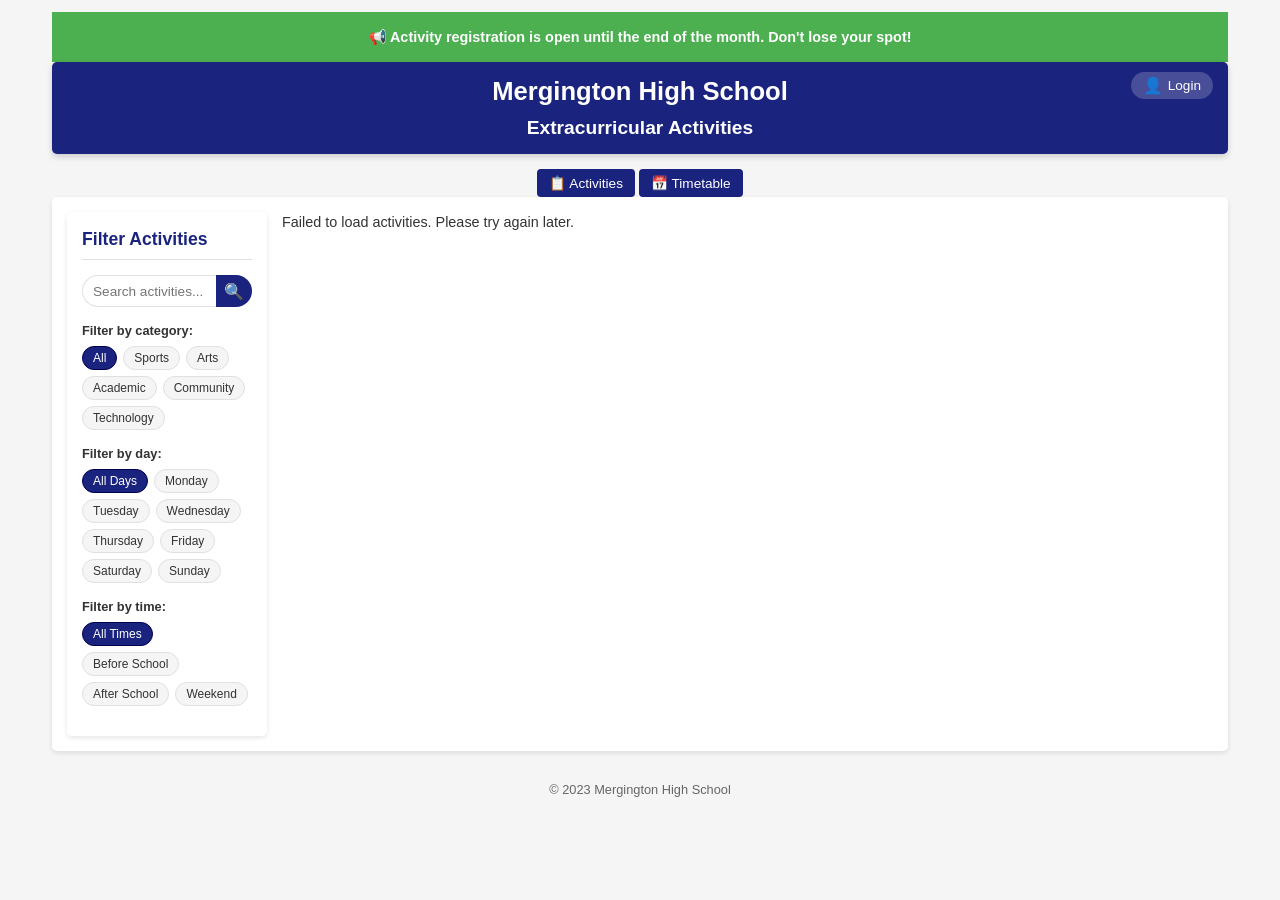
==== commit 0e5dec70: "Merge branch 'main' into copilot/exercise-github-copilot-code-review" ====
--- a/src/static/index.html
+++ b/src/static/index.html
@@ -12,6 +12,9 @@
     />
   </head>
   <body>
+    <div class="announcement-banner">
+      📢 Activity registration is open until the end of the month. Don't lose your spot!
+    </div>
     <header>
       <h1>Mergington High School</h1>
       <h2>Extracurricular Activities</h2>
--- a/src/static/styles.css
+++ b/src/static/styles.css
@@ -665,6 +665,12 @@
   background-color: rgba(255, 255, 255, 0.3);
 }
 
+.announcement-banner {
+  background-color: #4caf50;
+  color: white;
+  text-align: center;
+  padding: 15px;
+  font-weight: bold;
 /* View Tabs */
 .view-tabs {
   display: flex;
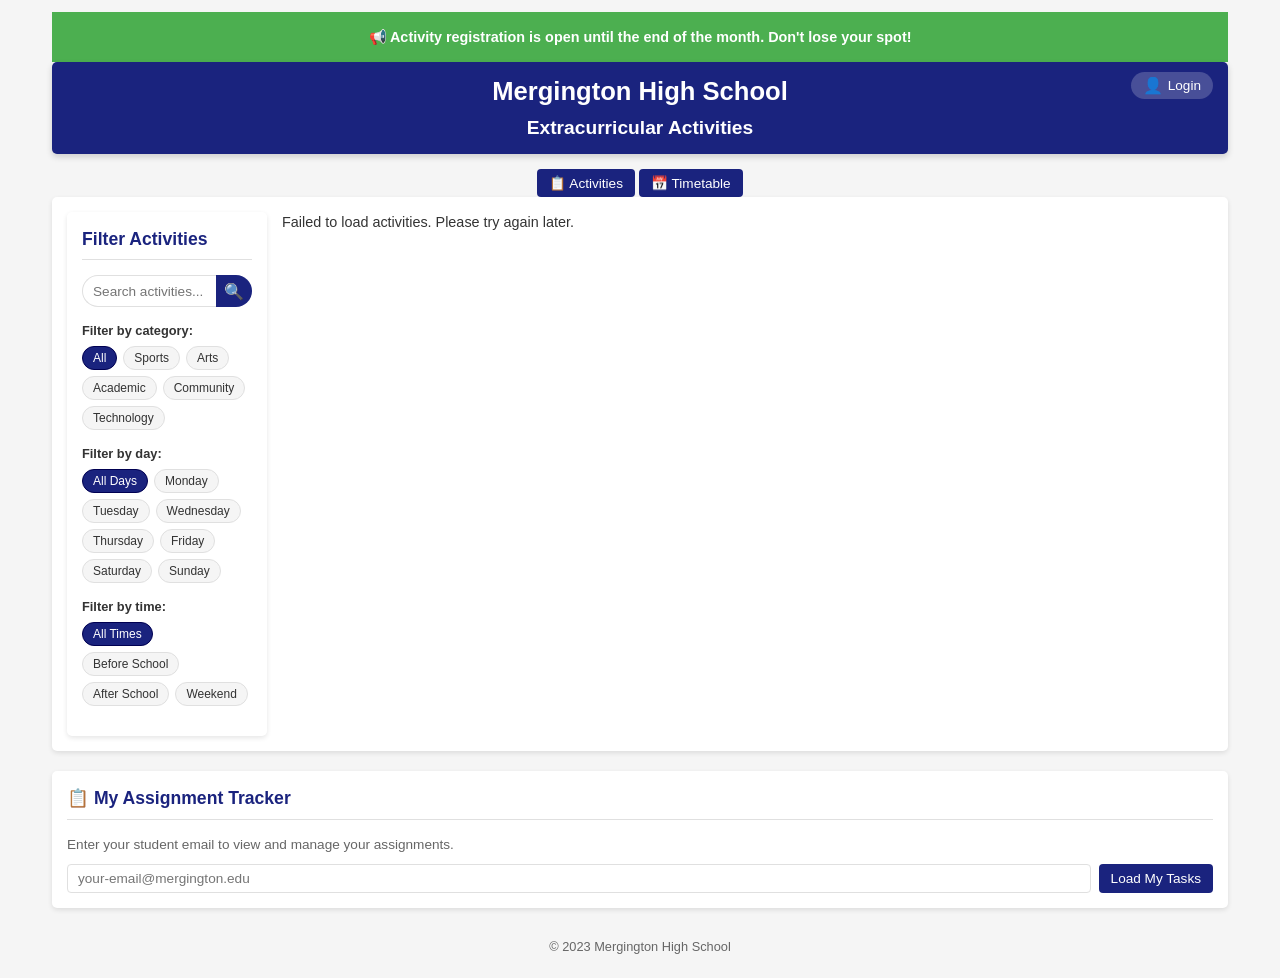
==== commit 8d946c9e: "Merge branch 'main' into copilot/add-assignment-to-do-tracker" ====
--- a/src/static/index.html
+++ b/src/static/index.html
@@ -103,6 +103,27 @@
         </div>
       </section>
 
+      <!-- Student To-Do / Assignment Tracker -->
+      <section id="todo-container">
+        <h3>📋 My Assignment Tracker</h3>
+        <div id="todo-email-gate">
+          <p class="todo-hint">Enter your student email to view and manage your assignments.</p>
+          <form id="todo-email-form" class="todo-email-form">
+            <input type="email" id="todo-student-email" placeholder="your-email@mergington.edu" required />
+            <button type="submit">Load My Tasks</button>
+          </form>
+        </div>
+        <div id="todo-content" class="hidden">
+          <div id="todo-student-label"></div>
+          <form id="todo-add-form" class="todo-add-form">
+            <input type="text" id="todo-title" placeholder="Assignment title..." required maxlength="200" />
+            <input type="date" id="todo-deadline" title="Deadline (optional)" />
+            <button type="submit">Add</button>
+          </form>
+          <ul id="todo-list">
+            <!-- Tasks rendered here -->
+          </ul>
+          <p id="todo-empty" class="hidden todo-empty">No assignments yet. Add one above!</p>
       <!-- Timetable View -->
       <section id="timetable-container" class="hidden">
         <div class="timetable-header">
--- a/src/static/styles.css
+++ b/src/static/styles.css
@@ -612,7 +612,149 @@
   }
 }
 
-/* User controls in header */
+/* ─── Student To-Do / Assignment Tracker ─────────────────────────────────── */
+
+#todo-container {
+  margin-top: 20px;
+}
+
+.todo-hint {
+  color: var(--text-secondary);
+  font-size: 0.85rem;
+  margin-bottom: 10px;
+}
+
+.todo-email-form {
+  display: flex;
+  gap: 8px;
+  flex-wrap: wrap;
+}
+
+.todo-email-form input[type="email"] {
+  flex: 1;
+  min-width: 220px;
+  padding: 6px 10px;
+  border: 1px solid var(--border);
+  border-radius: 4px;
+  font-size: 0.85rem;
+}
+
+.todo-student-label {
+  margin-bottom: 12px;
+  color: var(--text-secondary);
+  font-size: 0.85rem;
+  display: flex;
+  align-items: center;
+  gap: 8px;
+}
+
+.todo-switch-btn {
+  background: none;
+  border: 1px solid var(--border);
+  color: var(--primary);
+  padding: 2px 8px;
+  font-size: 0.75rem;
+  border-radius: 12px;
+  cursor: pointer;
+}
+
+.todo-switch-btn:hover {
+  background-color: var(--background);
+}
+
+.todo-add-form {
+  display: flex;
+  gap: 8px;
+  margin-bottom: 16px;
+  flex-wrap: wrap;
+}
+
+.todo-add-form input[type="text"] {
+  flex: 2;
+  min-width: 180px;
+  padding: 6px 10px;
+  border: 1px solid var(--border);
+  border-radius: 4px;
+  font-size: 0.85rem;
+}
+
+.todo-add-form input[type="date"] {
+  flex: 1;
+  min-width: 130px;
+  padding: 6px 10px;
+  border: 1px solid var(--border);
+  border-radius: 4px;
+  font-size: 0.85rem;
+}
+
+#todo-list {
+  list-style: none;
+  padding: 0;
+  margin: 0;
+  display: flex;
+  flex-direction: column;
+  gap: 8px;
+}
+
+.todo-item {
+  display: flex;
+  align-items: center;
+  gap: 10px;
+  padding: 8px 10px;
+  border: 1px solid var(--border);
+  border-radius: 6px;
+  background-color: var(--surface);
+  font-size: 0.85rem;
+  transition: background-color 0.2s;
+}
+
+.todo-item.todo-completed {
+  background-color: var(--success-light);
+  border-color: #c8e6c9;
+}
+
+.todo-item.todo-completed .todo-title-text {
+  text-decoration: line-through;
+  color: var(--text-secondary);
+}
+
+.todo-title-text {
+  flex: 1;
+  word-break: break-word;
+}
+
+.todo-deadline {
+  font-size: 0.75rem;
+  color: var(--text-secondary);
+  white-space: nowrap;
+}
+
+.todo-check-btn,
+.todo-delete-btn {
+  background: none;
+  border: none;
+  cursor: pointer;
+  padding: 0;
+  font-size: 1.1rem;
+  line-height: 1;
+  color: inherit;
+}
+
+.todo-check-btn:hover,
+.todo-delete-btn:hover {
+  opacity: 0.7;
+}
+
+.todo-empty {
+  text-align: center;
+  color: var(--text-secondary);
+  font-size: 0.85rem;
+  padding: 12px;
+  border: 1px dashed var(--border);
+  border-radius: 6px;
+}
+
+/* ─── End Assignment Tracker ──────────────────────────────────────────────── */
 #user-controls {
   position: absolute;
   top: 10px;
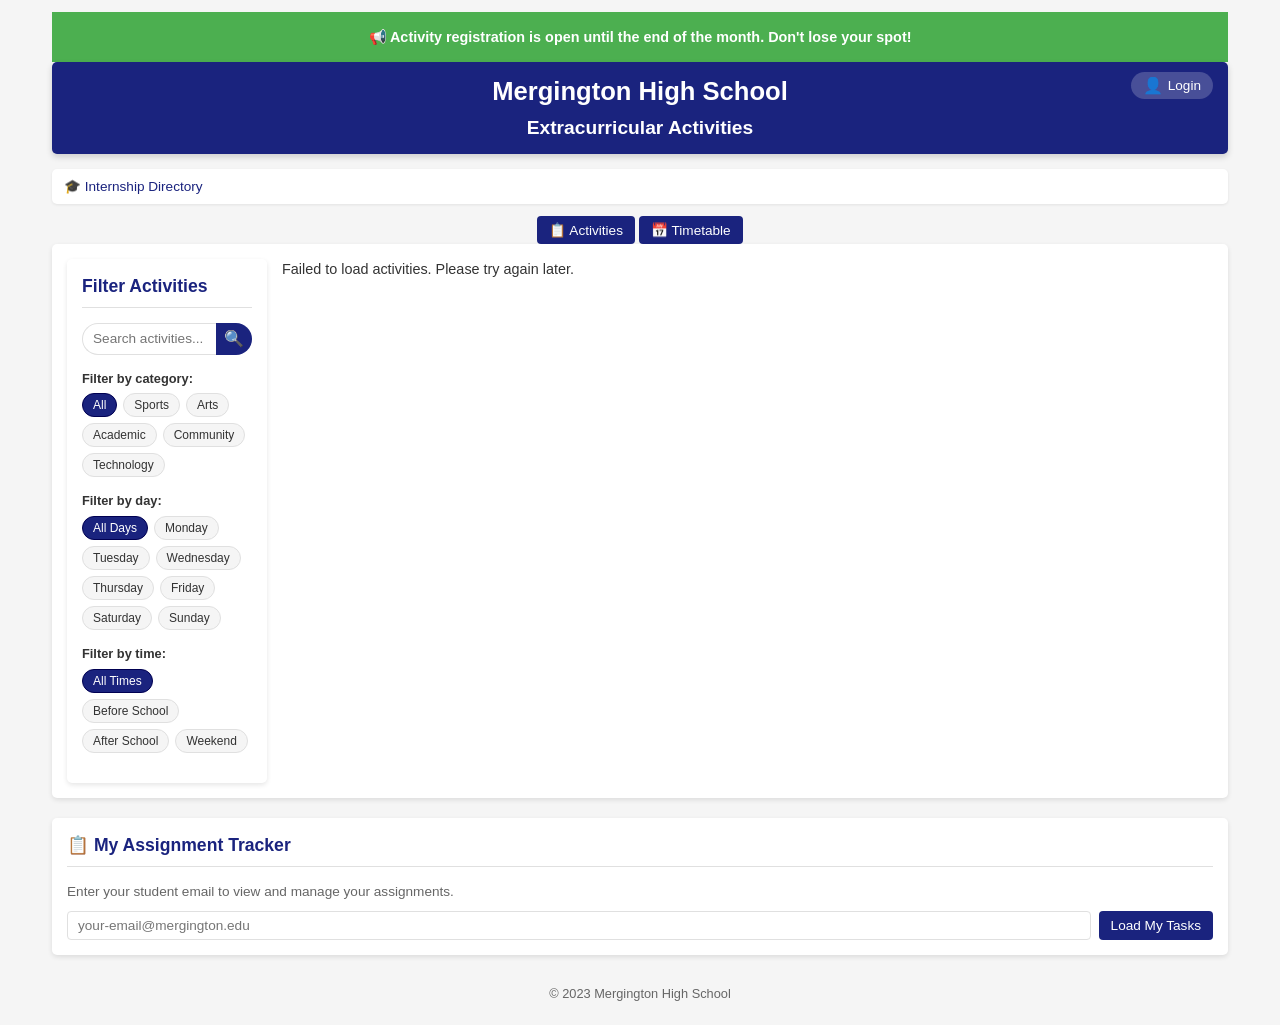
==== commit 47e505b5: "Merge branch 'main' into copilot/add-internship-directory" ====
--- a/src/static/index.html
+++ b/src/static/index.html
@@ -32,6 +32,10 @@
       </div>
     </header>
 
+    <nav class="page-nav">
+      <a href="/static/internships.html">🎓 Internship Directory</a>
+    </nav>
+
     <main>
       <!-- View Toggle Tabs -->
       <div class="view-tabs">
--- a/src/static/styles.css
+++ b/src/static/styles.css
@@ -141,7 +141,8 @@
   }
 }
 
-#activities-list {
+#activities-list,
+#internships-list {
   display: grid;
   grid-template-columns: repeat(auto-fill, minmax(250px, 1fr));
   gap: 15px;
@@ -476,6 +477,122 @@
   font-size: 0.8rem;
 }
 
+/* Page navigation bar */
+.page-nav {
+  margin-bottom: 12px;
+  padding: 8px 12px;
+  background-color: var(--surface);
+  border-radius: 5px;
+  box-shadow: 0 1px 3px rgba(0, 0, 0, 0.08);
+  font-size: 0.85rem;
+}
+
+.page-nav a {
+  color: var(--primary);
+  text-decoration: none;
+  font-weight: 500;
+}
+
+.page-nav a:hover {
+  text-decoration: underline;
+}
+
+/* Internship cards */
+.internship-card {
+  padding: 12px;
+  border: 1px solid var(--border);
+  border-radius: 6px;
+  background-color: var(--surface);
+  display: flex;
+  flex-direction: column;
+  height: 100%;
+  transition: all 0.3s ease;
+  box-shadow: 0 2px 5px rgba(0, 0, 0, 0.05);
+  position: relative;
+  overflow: hidden;
+  font-size: 0.85rem;
+}
+
+.internship-card:hover {
+  transform: translateY(-5px);
+  box-shadow: 0 8px 15px rgba(0, 0, 0, 0.1);
+  border-color: var(--border-focus);
+}
+
+.internship-card h4 {
+  margin-bottom: 8px;
+  color: var(--primary);
+  font-size: 1rem;
+  letter-spacing: 0.3px;
+  padding-bottom: 6px;
+  border-bottom: 1px solid var(--border-light);
+  padding-right: 60px;
+}
+
+.internship-role {
+  font-weight: 600;
+  margin-bottom: 4px;
+}
+
+.internship-location {
+  color: var(--text-secondary);
+  margin-bottom: 6px;
+}
+
+.internship-prereqs {
+  font-size: 0.8rem;
+  color: var(--text-secondary);
+  margin-bottom: 8px;
+  line-height: 1.4;
+}
+
+.internship-branch-tag {
+  position: absolute;
+  top: 8px;
+  right: 8px;
+  font-size: 0.65rem;
+  font-weight: bold;
+  padding: 2px 6px;
+  border-radius: 10px;
+  text-transform: uppercase;
+  letter-spacing: 0.3px;
+}
+
+.internship-link-button {
+  text-decoration: none;
+  display: inline-block;
+  text-align: center;
+}
+
+/* Branch filter buttons */
+.branch-filter {
+  background-color: var(--background);
+  border: 1px solid var(--border);
+  color: var(--text-primary);
+  padding: 4px 10px;
+  border-radius: 15px;
+  font-size: 0.75rem;
+  cursor: pointer;
+  transition: all 0.2s ease;
+}
+
+.branch-filter.active {
+  background-color: var(--primary);
+  color: white;
+  border-color: var(--primary-dark);
+}
+
+.branch-filter:hover {
+  background-color: var(--primary-light);
+  color: white;
+}
+
+.branch-filters {
+  display: flex;
+  flex-wrap: wrap;
+  gap: 6px;
+}
+
 /* Search and Filter Components - Updated for Sidebar */
 .search-box {
   display: flex;
@@ -603,7 +720,8 @@
     flex-direction: column;
   }
 
-  #activities-list {
+  #activities-list,
+  #internships-list {
     grid-template-columns: repeat(auto-fill, minmax(250px, 1fr));
   }
 
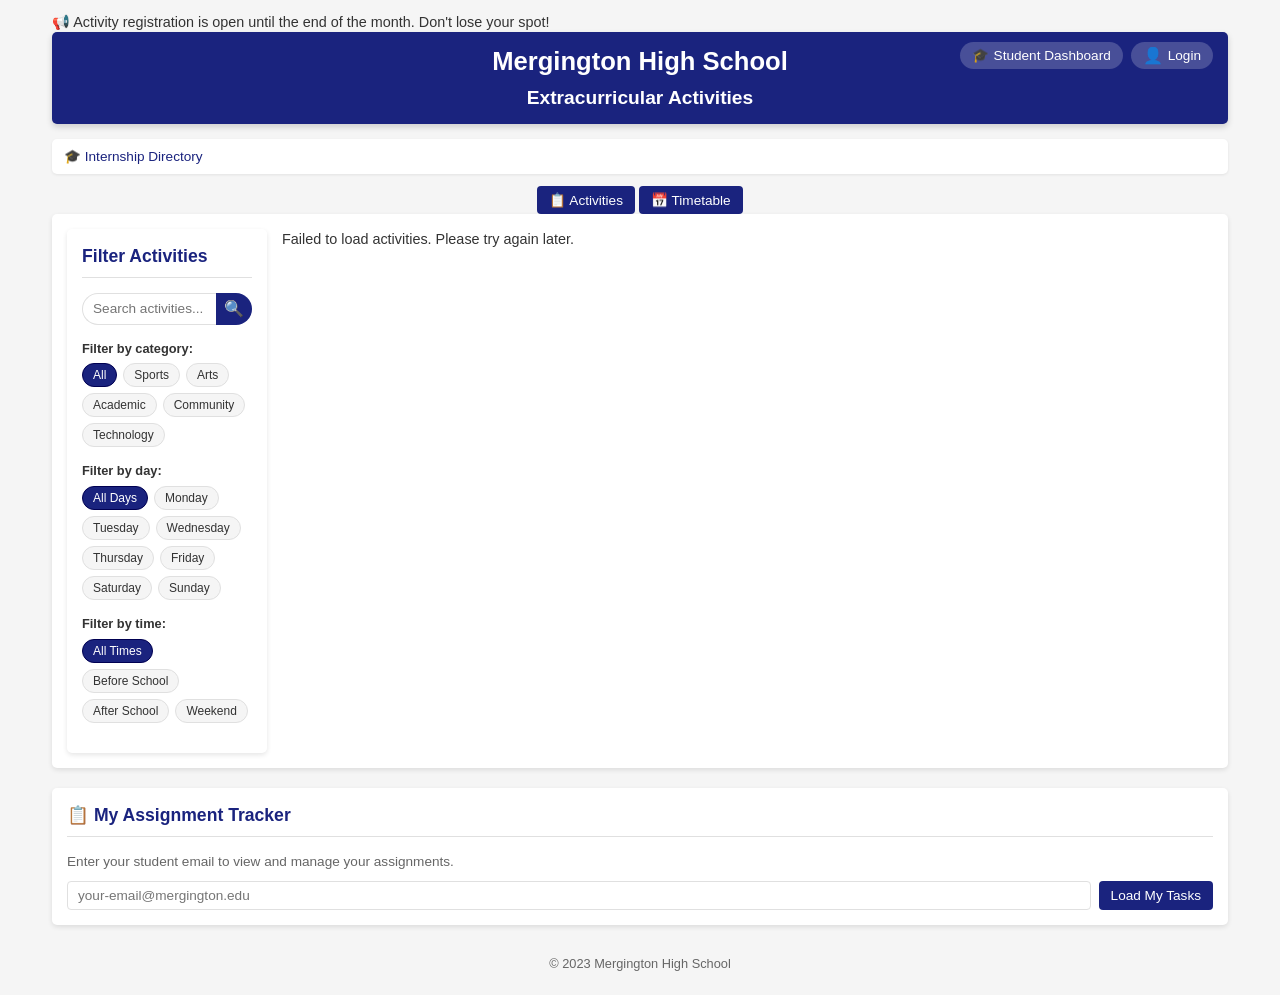
==== commit a8158f0c: "Merge branch 'main' into copilot/add-student-dashboard" ====
--- a/src/static/index.html
+++ b/src/static/index.html
@@ -20,6 +20,10 @@
       <h2>Extracurricular Activities</h2>
       <div id="user-controls">
         <div id="user-status">
+          <a href="/static/dashboard.html" class="icon-button header-nav-link" style="margin-right:8px;">
+            <span>🎓</span>
+            <span>Student Dashboard</span>
+          </a>
           <button id="login-button" class="icon-button">
             <span class="user-icon">👤</span>
             <span>Login</span>
--- a/src/static/styles.css
+++ b/src/static/styles.css
@@ -925,6 +925,210 @@
   background-color: rgba(255, 255, 255, 0.3);
 }
 
+/* ─── Student Dashboard ─────────────────────────────────────────── */
+
+/* Header navigation link (back to Activities) */
+.header-nav-link {
+  text-decoration: none;
+  color: var(--primary-text);
+}
+
+/* Lookup form */
+.lookup-form {
+  max-width: 480px;
+}
+
+.lookup-form .search-box {
+  margin-top: 8px;
+}
+
+/* Dashboard two-column layout */
+.dashboard-layout {
+  display: flex;
+  flex-direction: column;
+  gap: 20px;
+}
+
+@media (min-width: 768px) {
+  .dashboard-layout {
+    flex-direction: row;
+    align-items: flex-start;
+  }
+}
+
+/* Profile card (sidebar) */
+.profile-card {
+  background-color: var(--surface);
+  border: 1px solid var(--border);
+  border-radius: 8px;
+  padding: 20px;
+  display: flex;
+  flex-direction: column;
+  align-items: center;
+  text-align: center;
+  gap: 10px;
+  box-shadow: 0 2px 5px rgba(0, 0, 0, 0.08);
+}
+
+@media (min-width: 768px) {
+  .profile-card {
+    width: 220px;
+    position: sticky;
+    top: 15px;
+  }
+}
+
+.profile-avatar {
+  font-size: 3rem;
+  background-color: var(--primary);
+  color: var(--primary-text);
+  border-radius: 50%;
+  width: 64px;
+  height: 64px;
+  display: flex;
+  align-items: center;
+  justify-content: center;
+}
+
+.profile-card h3 {
+  border: none;
+  padding: 0;
+  margin: 0;
+  font-size: 1.1rem;
+  color: var(--text-primary);
+}
+
+.profile-email {
+  font-size: 0.8rem;
+  color: var(--text-secondary);
+  word-break: break-all;
+}
+
+.profile-details {
+  width: 100%;
+  border-top: 1px solid var(--border-light);
+  padding-top: 10px;
+  display: flex;
+  flex-direction: column;
+  gap: 6px;
+}
+
+.profile-detail-row {
+  display: flex;
+  justify-content: space-between;
+  font-size: 0.85rem;
+}
+
+.profile-detail-label {
+  color: var(--text-secondary);
+}
+
+.profile-detail-value {
+  font-weight: 600;
+  color: var(--text-primary);
+}
+
+.logout-btn {
+  margin-top: 6px;
+  width: 100%;
+  background-color: rgba(0, 0, 0, 0.08);
+  color: var(--text-primary);
+  border-radius: 20px;
+  font-size: 0.8rem;
+  padding: 5px 10px;
+}
+
+.logout-btn:hover {
+  background-color: rgba(0, 0, 0, 0.14);
+}
+
+/* Main dashboard content */
+.dashboard-content {
+  flex: 1;
+  display: flex;
+  flex-direction: column;
+  gap: 15px;
+}
+
+.dashboard-section-title {
+  font-weight: 700;
+  font-size: 1rem;
+  color: var(--primary);
+  border-bottom: 2px solid var(--primary-light);
+  padding-bottom: 6px;
+  margin-bottom: 4px;
+}
+
+/* Quick-access grid */
+.quick-access-grid {
+  display: grid;
+  grid-template-columns: repeat(auto-fill, minmax(160px, 1fr));
+  gap: 12px;
+}
+
+.quick-access-card {
+  background-color: var(--surface);
+  border: 1px solid var(--border);
+  border-radius: 8px;
+  padding: 16px 12px;
+  display: flex;
+  flex-direction: column;
+  align-items: center;
+  text-align: center;
+  gap: 8px;
+  cursor: pointer;
+  transition: all 0.2s ease;
+  box-shadow: 0 2px 4px rgba(0, 0, 0, 0.05);
+}
+
+.quick-access-card:hover {
+  transform: translateY(-4px);
+  box-shadow: 0 6px 12px rgba(0, 0, 0, 0.1);
+  border-color: var(--primary-light);
+}
+
+.quick-access-icon {
+  font-size: 2rem;
+}
+
+.quick-access-label {
+  font-weight: 700;
+  font-size: 0.9rem;
+  color: var(--primary);
+}
+
+.quick-access-desc {
+  font-size: 0.75rem;
+  color: var(--text-secondary);
+  line-height: 1.3;
+}
+
+/* Enrolled activities list */
+.enrolled-activities {
+  display: flex;
+  flex-direction: column;
+  gap: 8px;
+}
+
+.enrolled-activity-item {
+  display: flex;
+  align-items: center;
+  gap: 10px;
+  background-color: var(--surface);
+  border: 1px solid var(--border);
+  border-radius: 6px;
+  padding: 10px 14px;
+  font-size: 0.9rem;
+  box-shadow: 0 1px 3px rgba(0, 0, 0, 0.05);
+}
+
+.enrolled-activity-icon {
+  font-size: 1.2rem;
+}
+
+.enrolled-activity-name {
+  color: var(--text-primary);
+  font-weight: 500;
 .announcement-banner {
   background-color: #4caf50;
   color: white;
